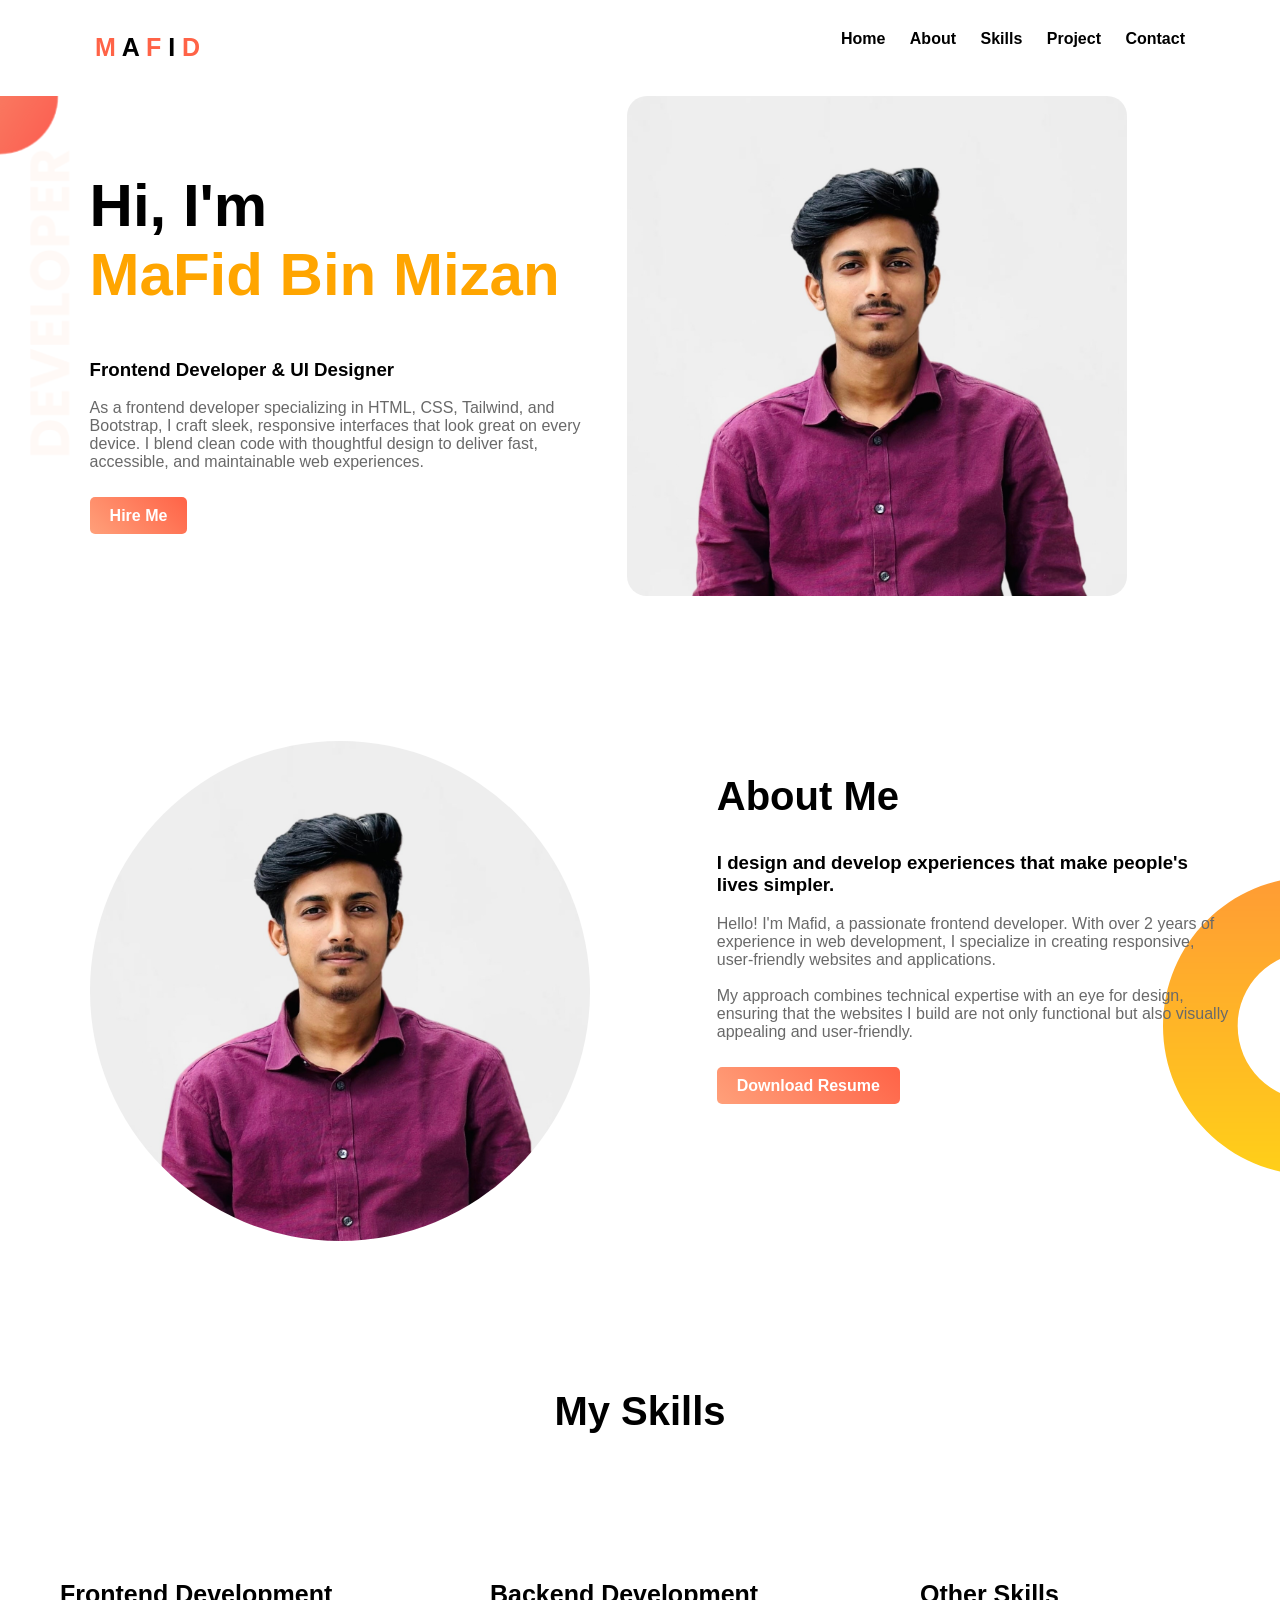
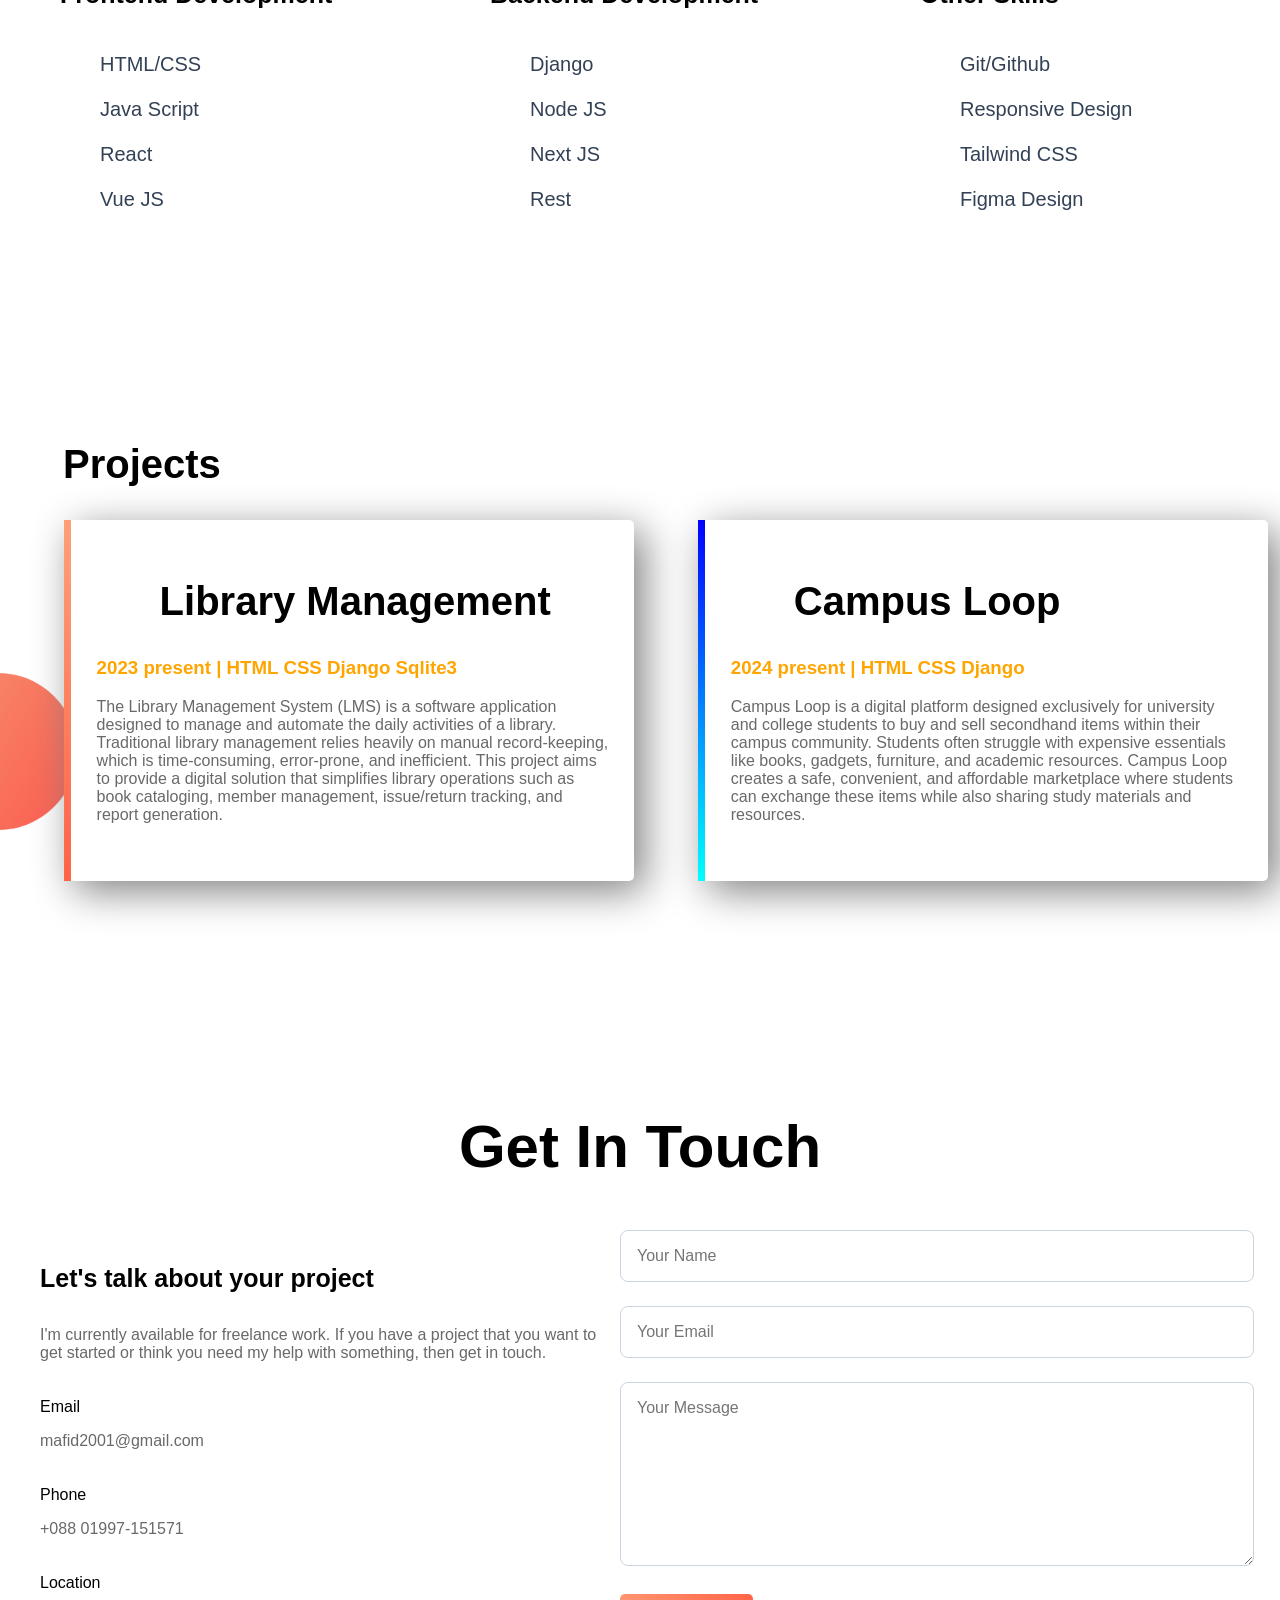
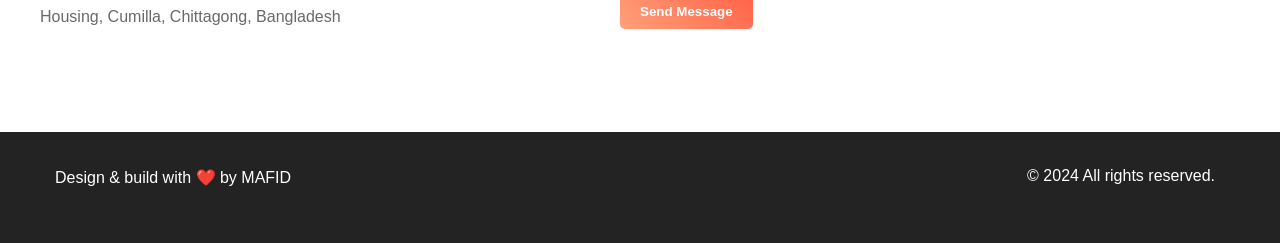
==== Task-1/index.html @ 65a65fea "Add files via upload" ====
<!DOCTYPE html>
<html lang="en">
  <head>
    <meta charset="UTF-8" />
    <meta http-equiv="X-UA-Compatible" content="IE=edge" />
    <meta name="viewport" content="width=device-width, initial-scale=1.0" />
    <title>Mafid Portfolio Website</title>
    <link rel="stylesheet" href="styles.css" />
  </head>
  <body>
    <header class="header">
      <div>
        <h4 style="font-size: 25px">
          <span style="color: tomato">M</span> A
          <span style="color: tomato">F</span> I
          <span style="color: tomato">D</span>
        </h4>
      </div>
      <div>
        <nav class="navber">
          <a href="#home">Home</a>
          <a href="#about">About</a>
          <a href="#skill">Skills</a>
          <a href="#project">Project</a>
          <a href="#contact">Contact</a>
        </nav>
      </div>
    </header>

    <section class="top-banner" id="home">
      <div class="half">
        <h1>
          Hi, I'm <br />
          <span class="name">MaFid Bin Mizan</span>
        </h1>
        <h3 class="heros">Frontend Developer & UI Designer</h3>
        <p>
          As a frontend developer specializing in HTML, CSS, Tailwind, and
          Bootstrap, I craft sleek, responsive interfaces that look great on
          every device. I blend clean code with thoughtful design to deliver
          fast, accessible, and maintainable web experiences.
        </p>
        <a
          target="_blank"
          href="https://www.linkedin.com/in/mafid-bin-mizan-56b599254?lipi=urn%3Ali%3Apage%3Ad_flagship3_profile_view_base_contact_details%3BSKOCAXQCSzeXpvvMce400A%3D%3D"
          class="btn"
          >Hire Me</a
        >
      </div>
      <div class="hero-half">
        <img src="IMG_9171 4.jpg" alt="profile_pic" />
      </div>
    </section>

    <section class="dream" id="about">
      <div class="half">
        <img src="IMG_9171 4.jpg" alt="profile" />
      </div>
      <div class="half">
        <h2>About Me</h2>
        <h3 class="about">
          I design and develop experiences that make people's lives simpler.
        </h3>
        <p>
          Hello! I'm Mafid, a passionate frontend developer. With over 2 years
          of experience in web development, I specialize in creating responsive,
          user-friendly websites and applications.<br /><br />
          My approach combines technical expertise with an eye for design,
          ensuring that the websites I build are not only functional but also
          visually appealing and user-friendly.
        </p>
        <a
          target="_blank"
          href="https://www.linkedin.com/in/mafid-bin-mizan-56b599254?lipi=urn%3Ali%3Apage%3Ad_flagship3_profile_view_base_contact_details%3BSKOCAXQCSzeXpvvMce400A%3D%3D"
          class="btn"
          >Download Resume</a
        >
      </div>
    </section>

    <section id="skill">
      <h4 style="text-align: center; font-size: 40px">My Skills</h4>
      <div class="skills">
        <div class="card">
          <h4 class="skillh">Frontend Development</h4>
          <ul>
            <li>HTML/CSS</li>
            <li>Java Script</li>
            <li>React</li>
            <li>Vue JS</li>
          </ul>
        </div>
        <div class="card">
          <h4 class="skillh">Backend Development</h4>
          <ul>
            <li>Django</li>
            <li>Node JS</li>
            <li>Next JS</li>
            <li>Rest</li>
          </ul>
        </div>
        <div class="card">
          <h4 class="skillh">Other Skills</h4>
          <ul>
            <li>Git/Github</li>
            <li>Responsive Design</li>
            <li>Tailwind CSS</li>
            <li>Figma Design</li>
          </ul>
        </div>
      </div>
    </section>

    <section class="exp" id="project">
      <h2>Projects</h2>
      <div id="full" class="half section">
        <h2>Library Management</h2>
        <h3 class="name">2023 present | HTML CSS Django Sqlite3</h3>
        <p>
          The Library Management System (LMS) is a software application designed
          to manage and automate the daily activities of a library. Traditional
          library management relies heavily on manual record-keeping, which is
          time-consuming, error-prone, and inefficient. This project aims to
          provide a digital solution that simplifies library operations such as
          book cataloging, member management, issue/return tracking, and report
          generation.
        </p>
      </div>
      <div id="baby" class="half section">
        <h2>Campus Loop</h2>
        <h3 class="name">2024 present | HTML CSS Django</h3>
        <p>
          Campus Loop is a digital platform designed exclusively for university
          and college students to buy and sell secondhand items within their
          campus community. Students often struggle with expensive essentials
          like books, gadgets, furniture, and academic resources. Campus Loop
          creates a safe, convenient, and affordable marketplace where students
          can exchange these items while also sharing study materials and
          resources.
        </p>
      </div>
    </section>

    <section id="contact">
      <h1 style="font-size: 60px; text-align: center">Get In Touch</h1>
      <div class="main-contact">
        <div class="left-side">
          <h4 style="font-size: 25px; padding-left: 40px">
            Let's talk about your project
          </h4>
          <p style="padding-left: 40px">
            I'm currently available for freelance work. If you have a project
            that you want to get started or think you need my help with
            something, then get in touch.
          </p>
          <ul>
            <label for="">Email</label>
            <p>mafid2001@gmail.com</p>
            <label for="">Phone</label>
            <p>+088 01997-151571</p>
            <label for="">Location</label>
            <p>Housing, Cumilla, Chittagong, Bangladesh</p>
          </ul>
        </div>

        <div class="right-side">
          <form
            class="form-contact"
            action="https://formsubmit.co/mdmahinahmed123456@email.com"
            method="POST"
          >
            <div class="form-group">
              <input
                type="text"
                class="form-input"
                name="name"
                placeholder="Your Name"
                required
              />
            </div>
            <div class="form-group">
              <input
                type="email"
                class="form-input"
                name="email"
                placeholder="Your Email"
                required
              />
            </div>
            <div class="form-group">
              <input
                type="hidden"
                class="form-input"
                name="_subject"
                placeholder="Subject"
                required
              />
            </div>
            <div class="form-group">
              <textarea
                class="form-input"
                name="message"
                placeholder="Your Message"
                required
              ></textarea>
            </div>
            <button type="submit" class="btn">Send Message</button>
          </form>
        </div>
      </div>
    </section>

    <footer>
      <p style="color: white; padding-left: 35px">
        Design & build with ❤️ by MAFID
      </p>
      <br />
      <span style="color: white; padding-top: 15px; padding-right: 45px"
        >© 2024 All rights reserved.</span
      >
    </footer>
  </body>
</html>
---- Task-1/styles.css ----
body {
  font-family: "Segoe UI", Tahoma, Geneva, Verdana, sans-serif;
  margin: 0px;
}
section {
  height: 620px;
}
h1 {
  font-size: 60px;
  font-weight: bolder;
}
h2 {
  font-size: 40px;
}

p {
  color: dimgray;
  padding-bottom: 20px;
}
.name {
  color: orange;
}

.half {
  width: 40%;
  float: left;
  margin-left: 5%;
  padding: 2%;
}
.half img {
  width: 500px;
  height: 500px;
  border-radius: 50%;
}
.hero-half img {
  width: 500px;
  height: 500px;
  border-radius: 20px;
}
.top-banner {
  background-image: url("top-banner.png");
  background-repeat: no-repeat;
}
.btn {
  text-decoration: none;
  background-image: linear-gradient(45deg, lightsalmon, tomato);
  padding: 10px 20px;
  border-radius: 5px solid rgb(234, 225, 209);
  color: white;
  font-weight: 600;
  border: none;
  border-radius: 5px;
  transition: 0.5s ease;
}

.dream {
  background-image: url("dream-bg.png");
  background-repeat: no-repeat;
  background-position: right;
}
.section {
  box-shadow: 10px 10px 40px gray;
  border-radius: 5px;
  height: 50%;
  background-color: white;
}
.exp {
  background-image: url("exp-bg.png");
  background-repeat: no-repeat;
  background-position: left;
  background-size: 6%;
}
.exp h2 {
  padding-left: 63px;
}
#full img {
  width: 200;
  height: 200;
}
#full {
  border-left: 7px solid;
  border-image: linear-gradient(180deg, lightsalmon, tomato);
  border-image-slice: 1;
}
#baby {
  border-left: 7px solid;
  border-image: linear-gradient(180deg, blue, cyan);
  border-image-slice: 1;
}
footer {
  height: auto;
  background-color: rgb(35, 35, 35);
  text-align: center;
  padding: 20px;
  display: flex;
  justify-content: space-between;
}
.contact-left {
  padding: 40px;
}
.main-contact {
  display: flex;
  gap: 20px;
}
.form-contact {
  flex: 1;
}
.form-group {
  margin-bottom: 1.5rem;
}
textarea.form-input {
  min-height: 150px;
  resize: vertical;
}
.form-input {
  width: 100%;
  padding: 1rem;
  border: 1px solid #cbd5e1;
  border-radius: 8px;
  font-family: inherit;
  font-size: 1rem;
}
.left-side {
  width: 600px;
}
.right-side {
  width: 600px;
}
.skills {
  display: flex;
  justify-content: space-between;
  padding: 60px;
}
.skillh {
  font-size: 25px;
}
.card {
  height: 320px;
  width: 300px;
}
.card li {
  list-style: none;
  font-size: 20px;
  line-height: 45px;
  color: #334155;
  box-shadow: 2px solid #3869a6;
}
.navber {
  width: 100%;
  padding-top: 30px;
}
.navber a {
  text-decoration: none;
  color: black;
  font-weight: 600;
  margin-left: 20px;
  transition: 0.5s ease;
}
.header {
  display: flex;
  justify-content: space-between;
  padding: 0px 95px;
}
.navber a:hover {
  background: linear-gradient(45deg, lightsalmon, tomato);
  transform: translateY(-3px);
  box-shadow: 0 10px 15px -3px rgba(0, 0, 0, 0.1);
  padding: 6px;
  border-radius: 5px;
}
.btn:hover {
  background: linear-gradient(45deg, tomato, lightsalmon);
  transform: translateY(-3px);
  box-shadow: 0 10px 15px -3px rgba(0, 0, 0, 0.1);
  border-radius: 5px;
}
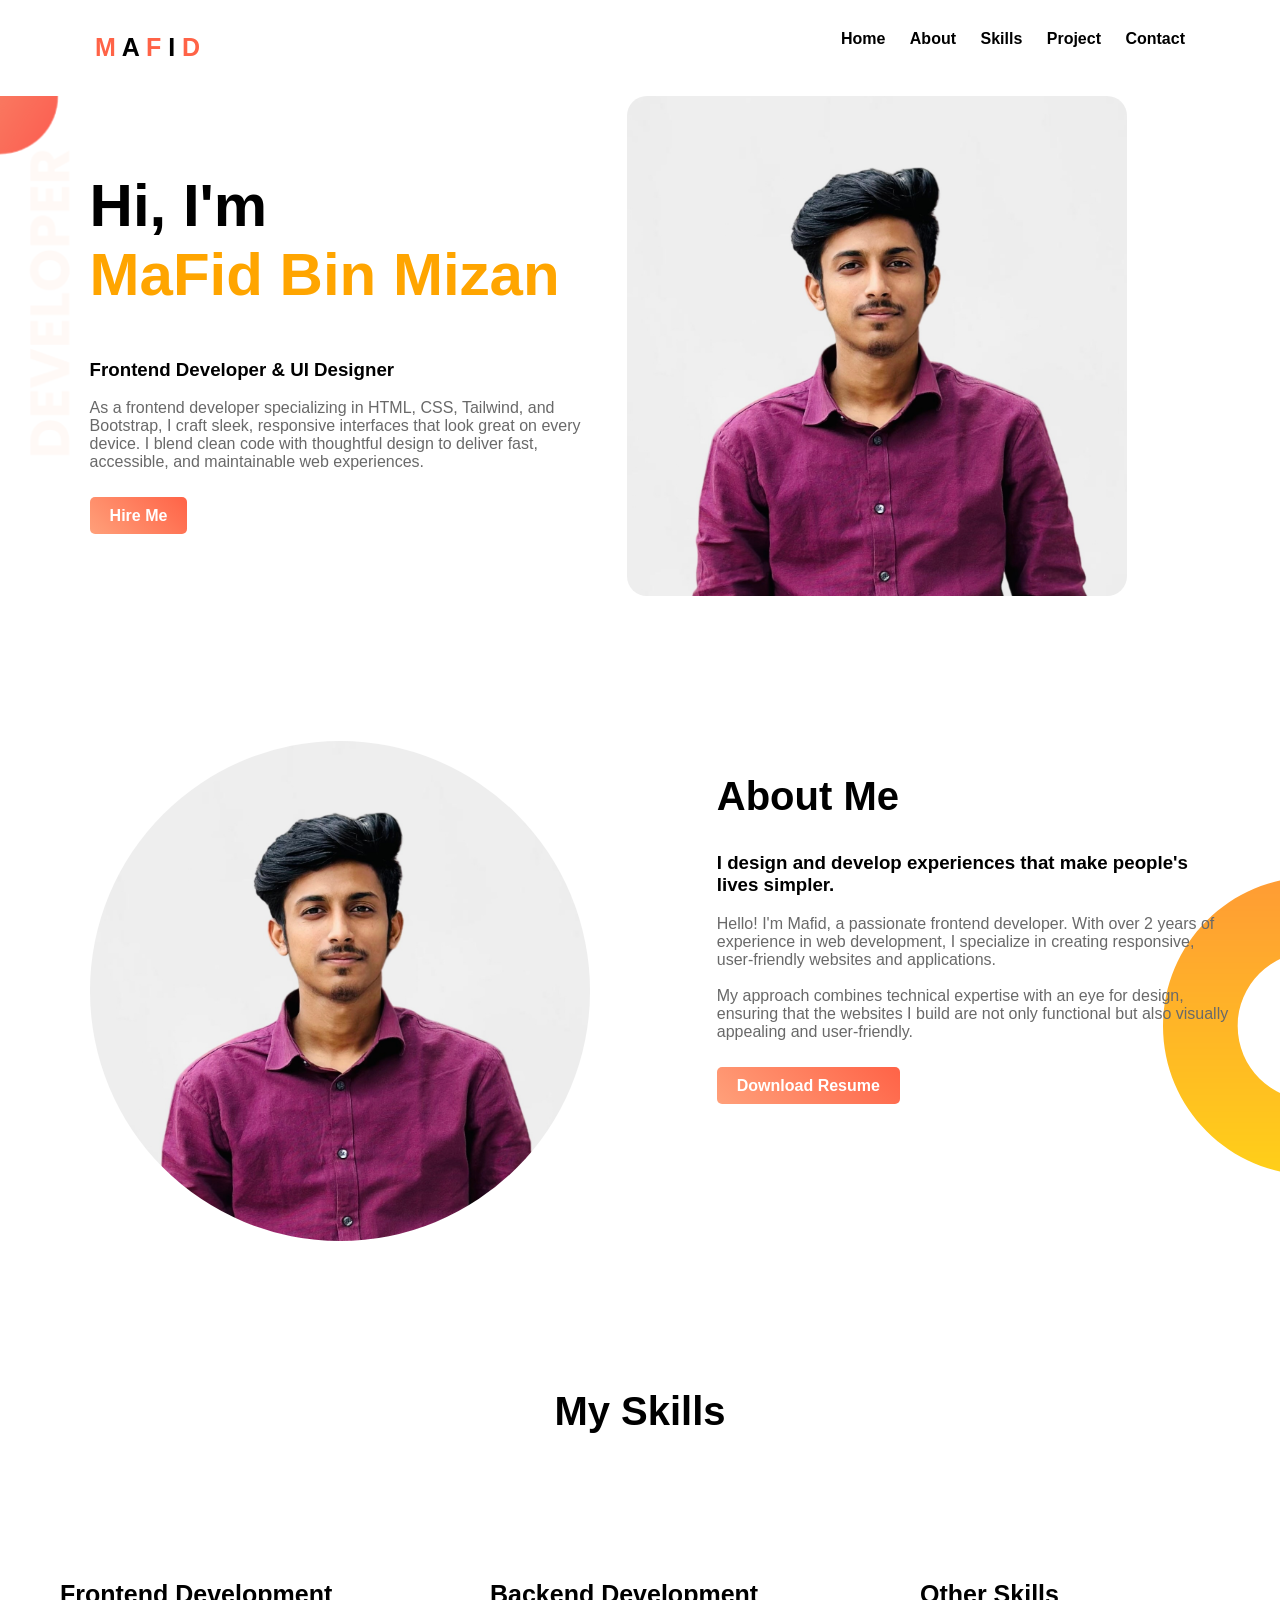
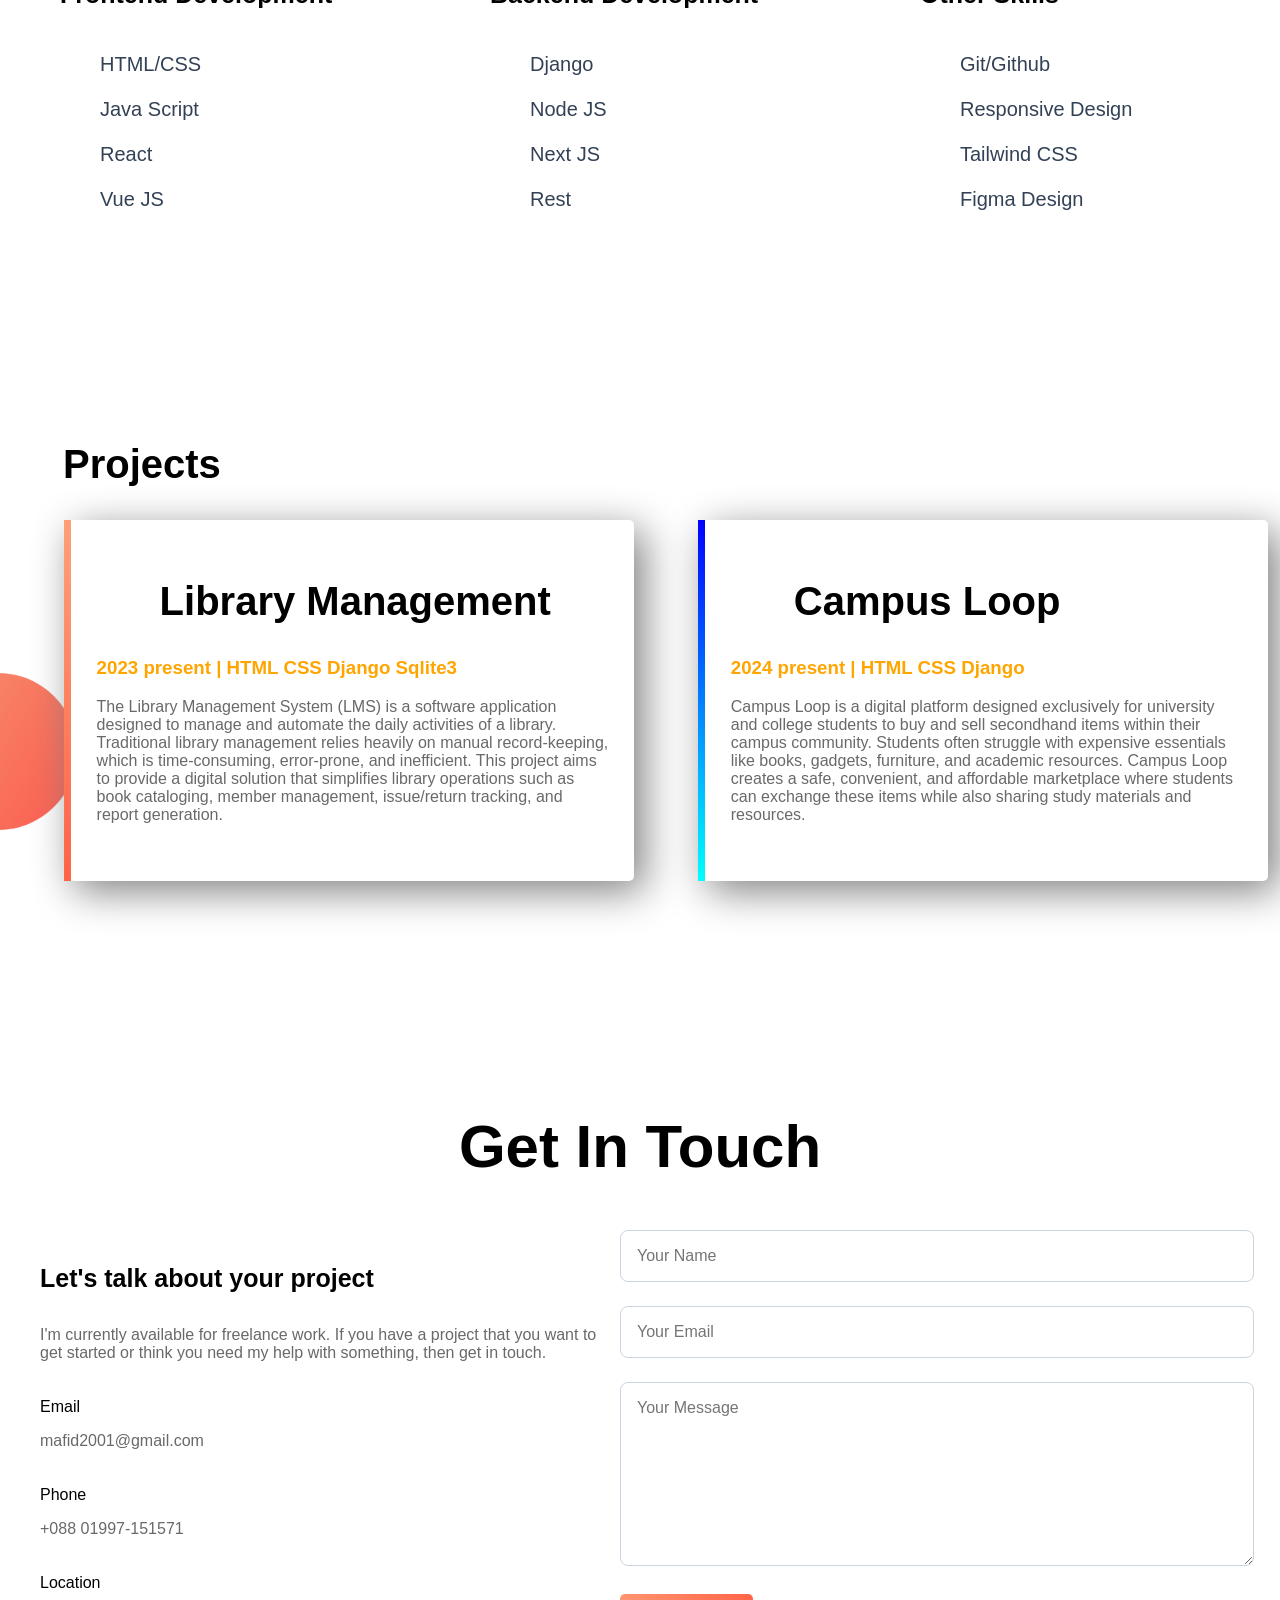
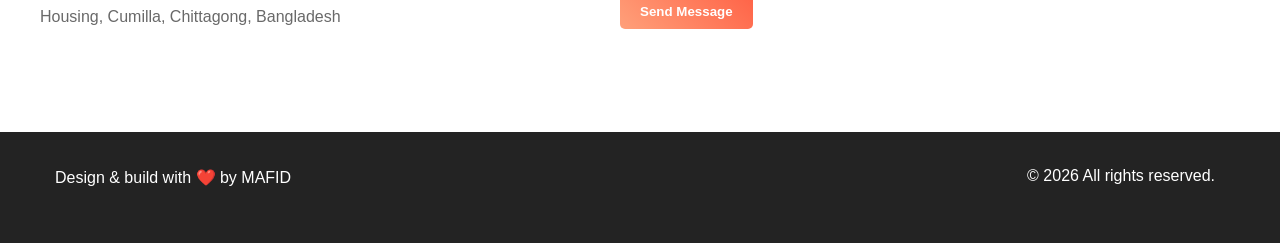
==== commit cc54ba7a: "Update copyright year 2026" ====
--- a/Task-1/index.html
+++ b/Task-1/index.html
@@ -216,7 +216,7 @@
       </p>
       <br />
       <span style="color: white; padding-top: 15px; padding-right: 45px"
-        >© 2024 All rights reserved.</span
+        >© 2026 All rights reserved.</span
       >
     </footer>
   </body>
